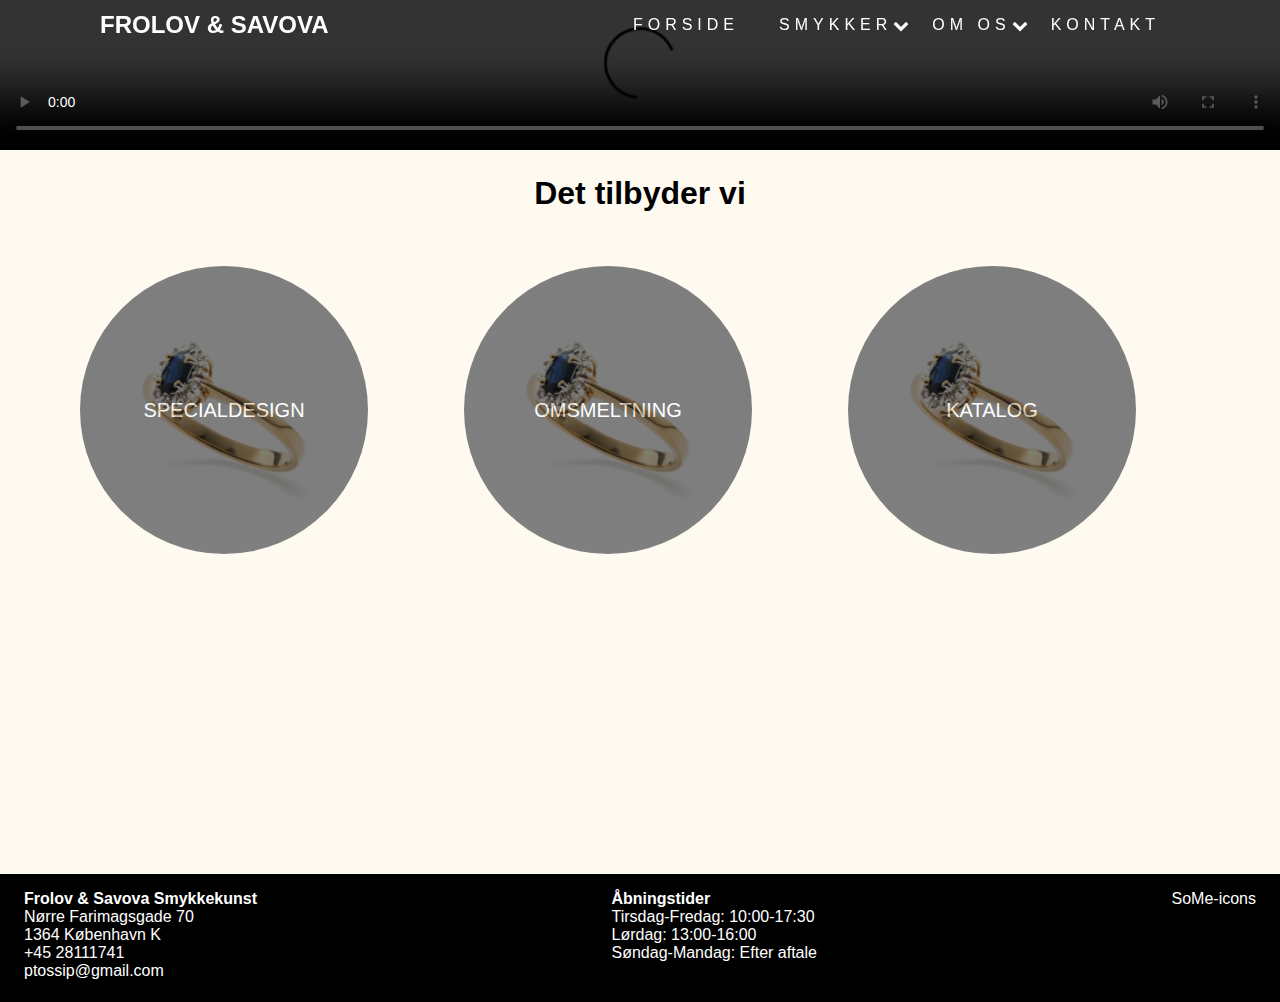
==== index.html @ 6f07a3cd "tilføjet flere produkter" ====
<!DOCTYPE html>
<html lang="en">

<head>
    <meta charset="UTF-8">
    <meta name="viewport" content="width=device-width, initial-scale=1.0">
    <meta http-equiv="X-UA-Compatible" content="ie=edge">
    <title>Velkommen til Frolov & Savova Smykkekunst!</title>
    <link href="https://stackpath.bootstrapcdn.com/font-awesome/4.7.0/css/font-awesome.min.css" rel="stylesheet">
    <link rel="stylesheet" href="style.css">
    <script src="https://code.jquery.com/jquery-3.3.1.min.js"></script>
    <script src="script.js"></script>
</head>

<body>

    <header class="navbar">
        <div class="logo">
            <a href="index.html">FROLOV & SAVOVA</a>
        </div>
        <nav>
            <ul>
                <li><a href="index.html">FORSIDE</a></li>

                <li class="sub-menu"><a href="smykker.html">SMYKKER</a>
                    <ul>
                        <li><a href="bestillingsarbejde.html">BESTILLINGSARBEJDE</a></li>
                        <li><a href="ringe.html">RINGE</a></li>
                        <li><a href="vedhaeng.html">VEDHÆNG</a></li>
                        <li><a href="oereringe.html">ØRERINGE</a></li>
                        <li><a href="koebenhavnersmykker.html">KØBENHAVNERSMYKKER</a></li>
                    </ul>
                </li>

                <li class="sub-menu"><a href="#">OM OS</a>
                    <ul>
                        <li>
                            <a href="#">UDSTILLINGER</a>
                        </li>
                        <li>
                            <a href="#">INSPIRATION</a>
                        </li>

                    </ul>
                </li>
                <li><a href="#">KONTAKT</a></li>

            </ul>
        </nav>
        <div class="menu-toggle">

            <div class="line1"></div>
            <div class="line2"></div>
            <div class="line3"></div>
        </div>
    </header>

    <main>
        <section id="forsidesplash">
            <div id="splashvideo">
                <video src="video/splash.mp4" controls autoplay width="100%"></video>
            </div>


        </section>

        <section id="tilbud">
            <h1>Det tilbyder vi</h1>
            <div id="tilbudwrapper">
                <div class="container container1">
                    <img src="img/ringpackshot.jpg" alt="Avatar" class="image">
                    <div class="overlay">
                        <div class="text">SPECIALDESIGN</div>
                    </div>
                </div>
                <div class="popup1">
                    <p>Vi tilbyder specialdesign af smykker, hvor du enten kan være med til at designe smykket sammen med os i værkstedet, eller du kan medbringe din egne tegninger som vi så tilpasser dit smykke efter.
                    </p>


                </div>
                <div class="container container2">
                    <img src="img/ringpackshot.jpg" alt="Avatar" class="image">
                    <div class="overlay">
                        <div class="text">OMSMELTNING</div>
                    </div>
                </div>
                <div class="popup2">
                    <p>Har du gamle arvestykker eller lignende derhjemme, som måske ikke lige passer ind i nutidens mode? Så tilbyder vi at få disse omsmeltet og lave nye designs til dig! Prisen er naturligvis en hel del lavere.
                    </p>


                </div>

                <div class="container container3">
                    <img src="img/ringpackshot.jpg" alt="Avatar" class="image">
                    <div class="overlay">
                        <div class="text">KATALOG</div>
                    </div>
                </div>
                <div class="popup3">
                    <p>Vi har et smalt sortiment af multi-producerede smykker som vi har valgt at lave flere af grundet stor efterspørgsel. Disse smykker er billigere end hvis du skal have designet et helt nyt smykke.
                    </p>


                </div>
            </div>

        </section>
    </main>


    <footer>
        <div class="footer_left">
            <p><strong>Frolov & Savova Smykkekunst</strong><br>Nørre Farimagsgade 70<br>1364 København K<br><a class="kontaktlink" href="tel:+4528111741">+45 28111741</a>
                <br><a class="kontaktlink" href="mailto: ptossip@gmail.com">ptossip@gmail.com</a></p>
        </div>
        <div class="footer_right">
            <p>SoMe-icons</p>
        </div>
        <div class="centerparent">
            <div class="footer_centered">
                <p class="footer_centered">
                    <strong>Åbningstider</strong>
                    <br>Tirsdag-Fredag: 10:00-17:30
                    <br>Lørdag: 13:00-16:00
                    <br>Søndag-Mandag: Efter aftale</p>
            </div>
        </div>
    </footer>
    <script>
        document.querySelector(".container1").addEventListener("click", popUps);
        document.querySelector(".container2").addEventListener("click", popUps2);
        document.querySelector(".container3").addEventListener("click", popUps3);

        function popUps() {
            console.log("AKTIV")
            document.querySelector(".popup1").classList.toggle("display");
        }

        function popUps2() {
            console.log("AKTIV")
            document.querySelector(".popup2").classList.toggle("display");
        }

        function popUps3() {
            console.log("AKTIV")
            document.querySelector(".popup3").classList.toggle("display");
        }

    </script>
</body>

</html>
---- style.css ----
/************ GENERELT ***********/
                                    body {
                                        margin: 0;
                                        padding: 0;
                                        font-family: sans-serif;
                                        background-color: #FFFAF0;
                                        background-attachment: fixed;
                                        background-position: center;
                                    }

                                    a {
                                        /* color: white; */
                                    }

                                    /**********NAVIGATION ***********/
                                    header {
                                        position: fixed;
                                        top: 0;
                                        left: 0;
                                        padding: 0 100px;
                                        width: 100%;

                                        box-sizing: border-box;

                                        z-index: 10;

                                    }

                                    header .logo {
                                        color: #fff;
                                        height: 50px;
                                        line-height: 50px;
                                        font-size: 24px;
                                        float: left;
                                        font-weight: bold;

                                    }
                                    .logo img {
                                        width: 20%;
                                    }
.logo {
    max-width: 500px;
}


                                    .logo a {
                                        text-decoration: none;
                                        color: white;
                                    }

                                    header nav {
                                        float: right;
                                    }

                                    header nav ul {
                                        margin: 0;
                                        padding: 0;
                                        display: flex;
                                    }

                                    header nav ul li {
                                        list-style: none;
                                        position: relative;
                                    }

                                    header nav ul li.sub-menu:before {
                                        content: '\f078';
                                        font-family: fontAwesome;
                                        position: absolute;
                                        line-height: 50px;
                                        color: #fff;
                                        right: 3px;
                                    }

                                    header nav ul li.active.sub-menu:before {
                                        content: '\f077';
                                    }

                                    header nav ul li ul {
                                        position: absolute;
                                        left: 0;
                                        background: #333;
                                        display: none
                                    }

                                    header nav ul li.active ul {
                                        /* use li: hover instead */
                                        display: block;

                                    }

                                    header nav ul li ul li {
                                        display: block;

                                    }

                                    header nav ul li a {
                                        height: 50px;
                                        line-height: 50px;
                                        padding: 0 20px;
                                        color: #fff;
                                        text-decoration: none;
                                        display: block;
                                        letter-spacing: 5px;
                                    }

                                    header nav ul li a:hover {
                                        color: #fff;
                                        background: #2196f3;
                                    }

                                    header nav ul li a.active {
                                        background: #2196f3;


                                    }

                                    .menu-toggle {
                                        color: #fff;
                                        float: right;
                                        margin-top: 1.3vh;
                                        text-align: center;
                                        font-size: 24px;
                                        cursor: pointer;
                                        display: none
                                    }

                                    .menu-toggle div {
                                        background-color: white;
                                        width: 25px;
                                        height: 3px;
                                        margin: 5px;
                                        transition: all 0.3s ease;
                                    }

                                    .navbar {
                                        background-color: transparent;
                                        transition: 0.5s ease;
                                    }


                                    .solid {
                                        background-color: rgba(48, 65, 93, 0.9);
                                    }

                                    /*NAVIGATION SLUT*/
                                    /* ANIMATIONER */

                                    .toggle .line1 {
                                        transform: rotate(-45deg) translate(-5px, 6px);
                                    }

                                    .toggle .line2 {
                                        opacity: 0;
                                    }

                                    .toggle .line3 {
                                        transform: rotate(45deg) translate(-5px, -6px);
                                    }

                                    /*FORSIDE SPLASH */
                                    #forsidesplash {}

                                    #splashvideo img {
                                        width: 100%;
                                    }


                                    /* FORSIDE HVAD TILBYDER VI */
                                    #tilbudwrapper {
                                        display: flex;
                                        flex-direction: column;

                                        justify-content: center;
                                        align-items: center;

                                    }

                                    #tilbud h1 {
                                        text-align: center;
                                    }

                                    .container {
                                        position: relative;
                                        width: 75%;
                                        margin-top: 2rem;
                                        margin-left: 1rem;
                                        margin-right: 1rem;




                                    }

                                    .image {
                                        display: block;
                                        width: 100%;
                                        height: auto;

                                    }

                                    .text {
                                        color: white;
                                        font-size: 20px;
                                        position: absolute;
                                        top: 50%;
                                        left: 50%;
                                        -webkit-transform: translate(-50%, -50%);
                                        -ms-transform: translate(-50%, -50%);
                                        transform: translate(-50%, -50%);
                                        text-align: center;
                                    }

                                    .container:hover .overlay {
                                        opacity: 1;
                                    }

                                    .overlay {
                                        position: absolute;
                                        top: 0;
                                        bottom: 0;
                                        left: 0;
                                        right: 0;
                                        height: 100%;
                                        width: 100%;
                                        opacity: 0.5;
                                        transition: .5s ease;
                                        background-color: black;


                                    }

                                    #tilbud p {
                                        margin: 2rem 4rem 0rem 4rem;




                                    }

                                    .popup1 {
                                        margin-bottom: 0;
                                        display: none;



                                    }

                                    .popup2 {
                                        margin-bottom: 0;
                                        display: none;



                                    }

                                    .popup3 {
                                        margin-bottom: 0;
                                        display: none;



                                    }

                                    .display {
                                        display: block;
                                    }

                                    /*SMYKKER GALLERI */

.post img{
    width: 100%;
}

                                    /*DESKTOP MEDIA QUERY*/
                                    @media (min-width: 1024px) {
                                        header nav ul li.active ul {
                                            /* use li: hover instead */
                                            display: block;


                                        }

                                        header nav ul li ul li {
                                            display: block;

                                        }

                                        /*FORSIDE SPLASH*/
                                        #forsidesplash {
                                            margin-top: 0rem;
                                            margin-left: 0;
                                            margin-right: 0;

                                        }

                                        #splashvideo img {}

                                        /*FORSIDE HVAD TILBYDER VI*/
                                        #tilbudwrapper {
                                            display: grid;
                                            grid-template-rows: 1fr 1fr;
                                            grid-template-columns: 1fr 1fr 1fr;

                                            justify-content: center;
                                            align-items: center;
                                            margin-left: 4rem;
                                            margin-right: 4rem;
                                        }

                                        .overlay {
                                            border-radius: 200px;

                                        }

                                        .image {
                                            border-radius: 200px;
                                        }

                                        .popup1 {
                                            margin-bottom: 0;
                                            display: block;
                                            opacity: 0;
                                            grid-row: 2;
                                            grid-column: 1;
                                            background-color: lightgrey;
                                            margin: 1rem;
                                            line-height: 1.5rem;



                                        }

                                        .popup2 {
                                            margin-bottom: 0;
                                            display: block;
                                            opacity: 0;
                                            grid-row: 2;
                                            grid-column: 2;
                                            background-color: lightgrey;
                                            margin: 1rem;
                                            line-height: 1.5rem;


                                        }

                                        .popup3 {
                                            margin-bottom: 0;
                                            display: block;
                                            opacity: 0;
                                            grid-row: 2;
                                            grid-column: 3;
                                            background-color: lightgrey;
                                            margin: 1rem;
                                            line-height: 1.5rem;


                                        }

                                        #tilbud p {
                                            margin: 1rem 1rem 1rem 1rem
                                        }

                                        .display {
                                            opacity: 1;
                                        }

                                        .container1 {
                                            grid-row: 1;
                                            grid-column: 1;
                                        }

                                        .container2 {
                                            grid-row: 1;
                                            grid-column: 2;
                                        }

                                        .container3 {
                                            grid-row: 1;
                                            grid-column: 3;
                                        }

                                        #tilbud h1 {
                                            text-align: center;
                                        }

                                        .container {
                                            position: relative;
                                            width: 75%;
                                            margin-top: 2rem;
                                            margin-left: 1rem;
                                            margin-right: 1rem;




                                        }
                                        /*SMYKKER GALLERI*/

                                        .posts {
                                            display: grid;
                                            grid-template-columns: 1fr 1fr 1fr 1fr;
                                            grid-template-rows: 1fr 1fr;
                                            margin: 5rem;
                                        }
                                        .post {

                                            padding: 1rem;
                                            border: 0.5px solid lightgrey;
                                            margin: 0.5rem;
                                            background-color: white;
                                        }
                                        .post h2 {
                                            text-align: center;
                                        }
                                    }

                                    @media (max-width: 860px) {
                                        header {
                                            padding: 0 20px;
                                        }

                                        .menu-toggle {
                                            display: block;
                                        }

                                        header nav {

                                            position: absolute;
                                            top: 50px;
                                            left: -100%;
                                            width: 100%;
                                            height: calc(100vh - 50px);
                                            background: #333;
                                            transition: 0.5s;
                                        }

                                        header nav.active {
                                            left: 0;
                                        }

                                        header nav ul {
                                            display: block;
                                            text-align: center;
                                        }

                                        header nav ul li a {
                                            border-bottom: 0.9px solid rgba(0, 0, 0, .2);
                                        }

                                        header nav ul li.active ul {
                                            position: relative;
                                            background: #003e6f;

                                        }

                                        header nav ul li.sub-menu:before {
                                            content: '\f078';
                                            font-family: fontAwesome;
                                            position: absolute;
                                            line-height: 50px;
                                            color: #fff;
                                            right: 10px;
                                        }

                                        header nav ul li ul li {
                                            width: 100%;
                                        }
                                    }




                                    /* FOOTER */


                                    footer {
                                        background-color: black;
                                        color: white;
                                        height: 8em;
                                    }

                                    .footer_left {
                                        text-align: left;
                                        float: left;
                                        padding-left: 1.5em;
                                    }

                                    .footer_right {
                                        float: right;
                                        text-align: right;
                                        padding-right: 1.5em;
                                    }

                                    .footer_centered {
                                        display: inline-block;
                                        padding-top: 0.015em;
                                        text-align: left;
                                    }


                                    .centerparent {
                                        text-align: center;
                                    }

                                    .kontaktlink {
                                        text-decoration: none;
                                        color: white;
                                    }

                                    .kontaktlink:hover {
                                        color: limegreen;
                                        transition: 0.5s;
                                    }
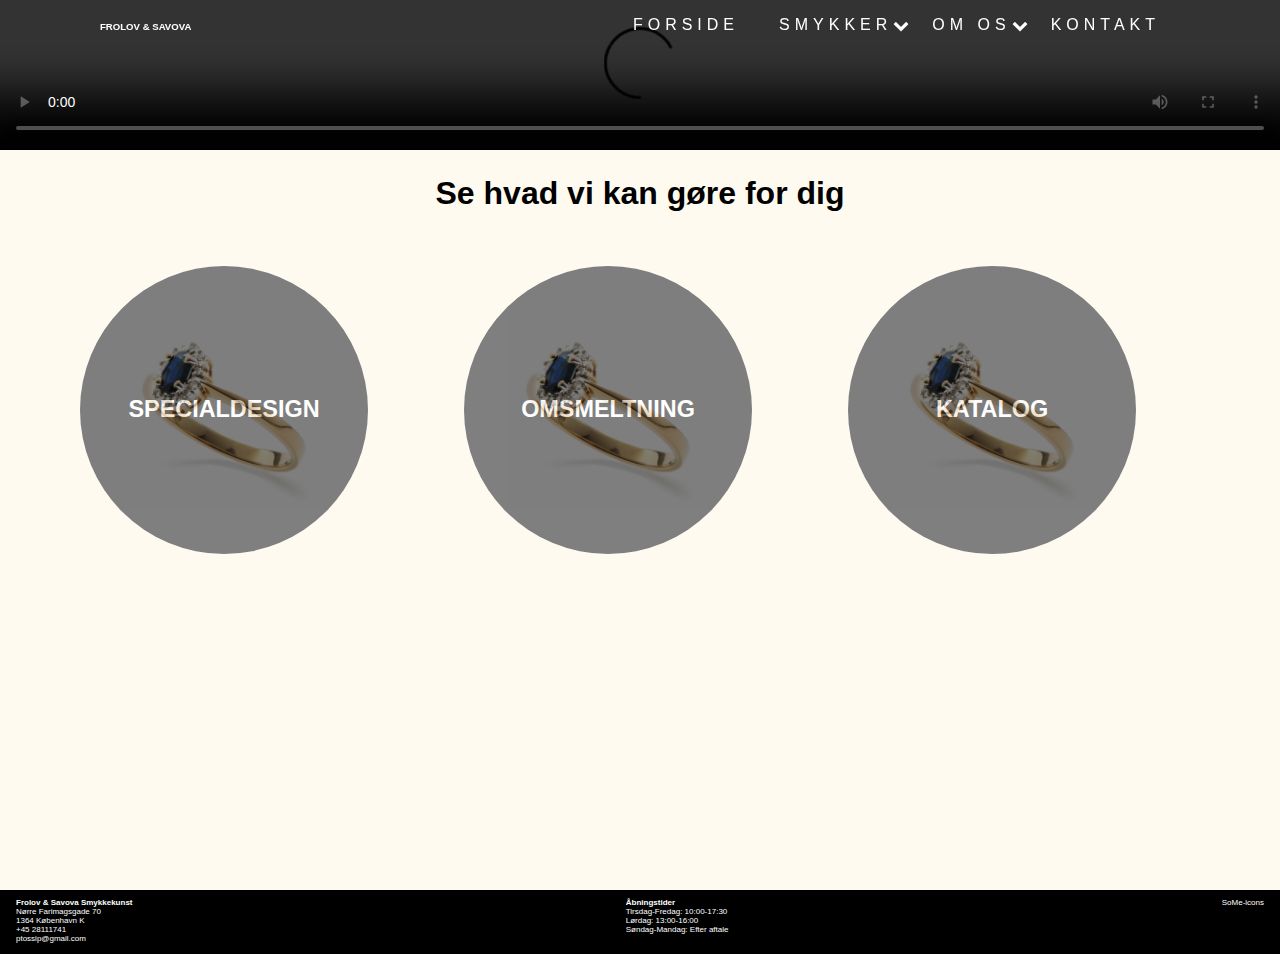
==== commit 8a762803: "Merge remote-tracking branch 'frolovsavova/master'" ====
--- a/index.html
+++ b/index.html
@@ -4,7 +4,6 @@
 <head>
     <meta charset="UTF-8">
     <meta name="viewport" content="width=device-width, initial-scale=1.0">
-    <meta http-equiv="X-UA-Compatible" content="ie=edge">
     <title>Velkommen til Frolov & Savova Smykkekunst!</title>
     <link href="https://stackpath.bootstrapcdn.com/font-awesome/4.7.0/css/font-awesome.min.css" rel="stylesheet">
     <link rel="stylesheet" href="style.css">
@@ -32,18 +31,18 @@
                     </ul>
                 </li>
 
-                <li class="sub-menu"><a href="#">OM OS</a>
+                <li class="sub-menu"><a href="om-os.html">OM OS</a>
                     <ul>
                         <li>
-                            <a href="#">UDSTILLINGER</a>
+                            <a href="udstillinger.html">UDSTILLINGER</a>
                         </li>
                         <li>
-                            <a href="#">INSPIRATION</a>
+                            <a href="inspiration.html">INSPIRATION</a>
                         </li>
 
                     </ul>
                 </li>
-                <li><a href="#">KONTAKT</a></li>
+                <li><a href="kontakt.html">KONTAKT</a></li>
 
             </ul>
         </nav>
@@ -65,12 +64,14 @@
         </section>
 
         <section id="tilbud">
-            <h1>Det tilbyder vi</h1>
+            <h1>Se hvad vi kan gøre for dig</h1>
             <div id="tilbudwrapper">
                 <div class="container container1">
                     <img src="img/ringpackshot.jpg" alt="Avatar" class="image">
                     <div class="overlay">
-                        <div class="text">SPECIALDESIGN</div>
+                        <div class="text">
+                            <h3>SPECIALDESIGN</h3>
+                        </div>
                     </div>
                 </div>
                 <div class="popup1">
@@ -82,7 +83,9 @@
                 <div class="container container2">
                     <img src="img/ringpackshot.jpg" alt="Avatar" class="image">
                     <div class="overlay">
-                        <div class="text">OMSMELTNING</div>
+                        <div class="text">
+                            <h3>OMSMELTNING</h3>
+                        </div>
                     </div>
                 </div>
                 <div class="popup2">
@@ -95,7 +98,9 @@
                 <div class="container container3">
                     <img src="img/ringpackshot.jpg" alt="Avatar" class="image">
                     <div class="overlay">
-                        <div class="text">KATALOG</div>
+                        <div class="text">
+                            <h3>KATALOG</h3>
+                        </div>
                     </div>
                 </div>
                 <div class="popup3">
--- a/style.css
+++ b/style.css
@@ -30,7 +30,6 @@
                                         color: #fff;
                                         height: 50px;
                                         line-height: 50px;
-                                        font-size: 24px;
                                         float: left;
                                         font-weight: bold;
 
@@ -46,6 +45,7 @@
                                     .logo a {
                                         text-decoration: none;
                                         color: white;
+                                        font-size: 0.6em;
                                     }
 
                                     header nav {
@@ -56,6 +56,7 @@
                                         margin: 0;
                                         padding: 0;
                                         display: flex;
+                                        font-size: 1em;
                                     }
 
                                     header nav ul li {
@@ -477,19 +478,24 @@
                                     footer {
                                         background-color: black;
                                         color: white;
-                                        height: 8em;
+                                        height: 4em;
+                                        margin-top: 1em;
+                                    }
+
+                                    footer p {
+                                        font-size: 0.5em;
                                     }
 
                                     .footer_left {
                                         text-align: left;
                                         float: left;
-                                        padding-left: 1.5em;
+                                        padding-left: 1em;
                                     }
 
                                     .footer_right {
                                         float: right;
                                         text-align: right;
-                                        padding-right: 1.5em;
+                                        padding-right: 1em;
                                     }
 
                                     .footer_centered {
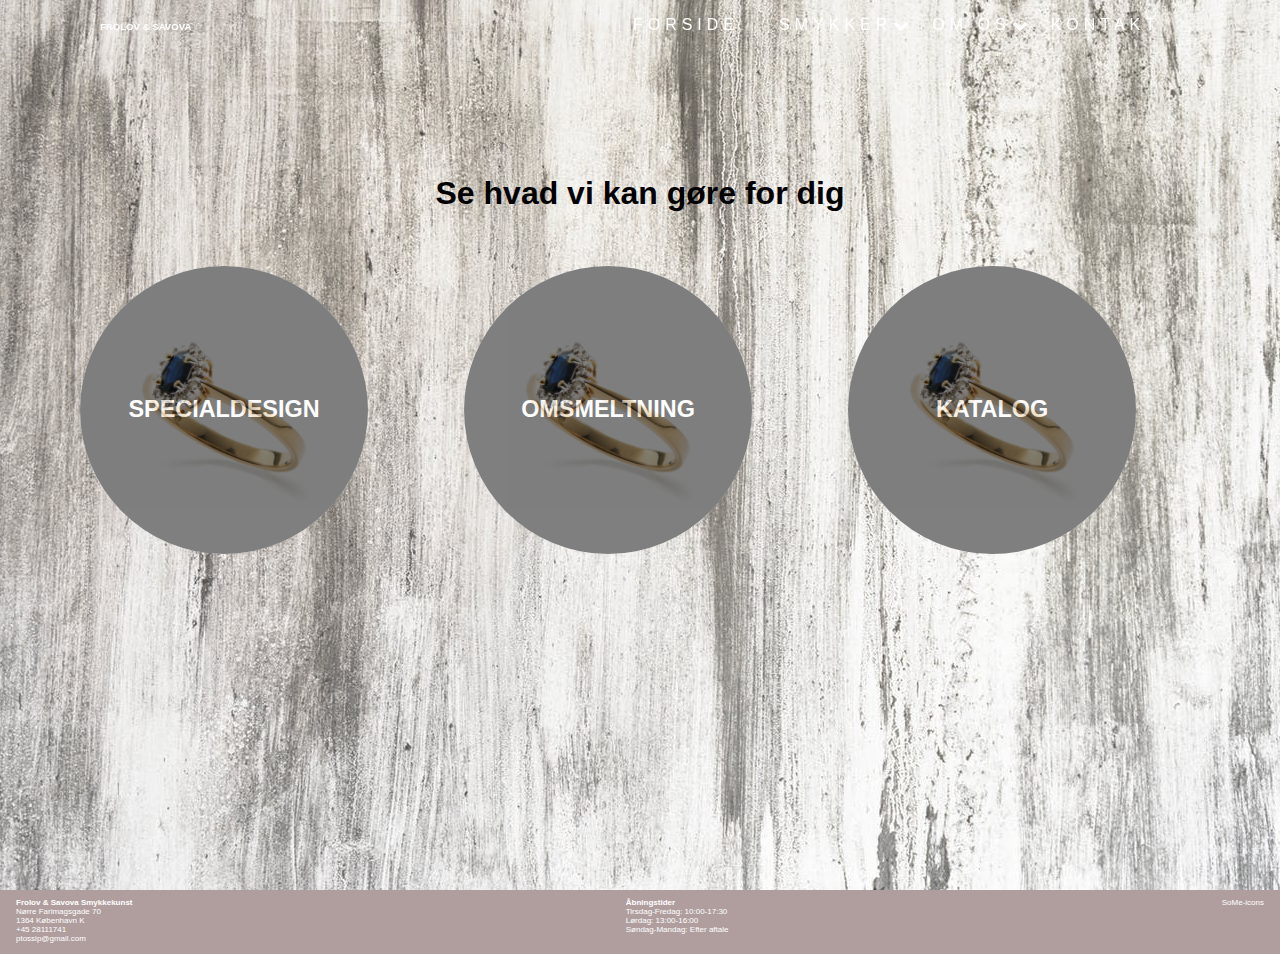
==== commit 4bf47065: "ny splash" ====
--- a/index.html
+++ b/index.html
@@ -57,7 +57,7 @@
     <main>
         <section id="forsidesplash">
             <div id="splashvideo">
-                <video src="video/splash.mp4" controls autoplay width="100%"></video>
+                <video src="video/splashvideo_frolov.mp4" autoplay loop width="100%"></video>
             </div>
 
 
--- a/style.css
+++ b/style.css
@@ -1,520 +1,625 @@
-                                    /************ GENERELT ***********/
-                                    body {
-                                        margin: 0;
-                                        padding: 0;
-                                        font-family: sans-serif;
-                                        background-color: #FFFAF0;
-                                        background-attachment: fixed;
-                                        background-position: center;
-                                    }
-
-                                    a {
-                                        /* color: white; */
-                                    }
-
-                                    /**********NAVIGATION ***********/
-                                    header {
-                                        position: fixed;
-                                        top: 0;
-                                        left: 0;
-                                        padding: 0 100px;
-                                        width: 100%;
-
-                                        box-sizing: border-box;
-
-                                        z-index: 10;
-
-                                    }
-
-                                    header .logo {
-                                        color: #fff;
-                                        height: 50px;
-                                        line-height: 50px;
-                                        float: left;
-                                        font-weight: bold;
-
-                                    }
-                                    .logo img {
-                                        width: 20%;
-                                    }
+/************ GENERELT ***********/
+body {
+    margin: 0;
+    padding: 0;
+    font-family: sans-serif;
+    background-image: url(img/testbg.jpeg);
+    background-attachment: fixed;
+    background-position: center;
+
+}
+
+a {
+    /* color: white; */
+}
+
+
+
+
+
+
+
+
+/**********NAVIGATION ***********/
+header {
+    position: fixed;
+    top: 0;
+    left: 0;
+    padding: 0 100px;
+    width: 100%;
+
+    box-sizing: border-box;
+
+    z-index: 10;
+
+}
+
+header .logo {
+    color: #FFFFFF;
+    height: 50px;
+    line-height: 50px;
+    float: left;
+    font-weight: bold;
+
+}
+
+.logo img {
+    width: 20%;
+}
+
 .logo {
     max-width: 500px;
 }
 
 
-                                    .logo a {
-                                        text-decoration: none;
-                                        color: white;
-                                        font-size: 0.6em;
-                                    }
-
-                                    header nav {
-                                        float: right;
-                                    }
-
-                                    header nav ul {
-                                        margin: 0;
-                                        padding: 0;
-                                        display: flex;
-                                        font-size: 1em;
-                                    }
-
-                                    header nav ul li {
-                                        list-style: none;
-                                        position: relative;
-                                    }
-
-                                    header nav ul li.sub-menu:before {
-                                        content: '\f078';
-                                        font-family: fontAwesome;
-                                        position: absolute;
-                                        line-height: 50px;
-                                        color: #fff;
-                                        right: 3px;
-                                    }
-
-                                    header nav ul li.active.sub-menu:before {
-                                        content: '\f077';
-                                    }
-
-                                    header nav ul li ul {
-                                        position: absolute;
-                                        left: 0;
-                                        background: #333;
-                                        display: none
-                                    }
-
-                                    header nav ul li.active ul {
-                                        /* use li: hover instead */
-                                        display: block;
-
-                                    }
-
-                                    header nav ul li ul li {
-                                        display: block;
-
-                                    }
-
-                                    header nav ul li a {
-                                        height: 50px;
-                                        line-height: 50px;
-                                        padding: 0 20px;
-                                        color: #fff;
-                                        text-decoration: none;
-                                        display: block;
-                                        letter-spacing: 5px;
-                                    }
-
-                                    header nav ul li a:hover {
-                                        color: #fff;
-                                        background: #2196f3;
-                                    }
-
-                                    header nav ul li a.active {
-                                        background: #2196f3;
-
-
-                                    }
-
-                                    .menu-toggle {
-                                        color: #fff;
-                                        float: right;
-                                        margin-top: 1.3vh;
-                                        text-align: center;
-                                        font-size: 24px;
-                                        cursor: pointer;
-                                        display: none
-                                    }
-
-                                    .menu-toggle div {
-                                        background-color: white;
-                                        width: 25px;
-                                        height: 3px;
-                                        margin: 5px;
-                                        transition: all 0.3s ease;
-                                    }
-
-                                    .navbar {
-                                        background-color: transparent;
-                                        transition: 0.5s ease;
-                                    }
-
-
-                                    .solid {
-                                        background-color: rgba(48, 65, 93, 0.9);
-                                    }
-
-                                    /*NAVIGATION SLUT*/
-                                    /* ANIMATIONER */
-
-                                    .toggle .line1 {
-                                        transform: rotate(-45deg) translate(-5px, 6px);
-                                    }
-
-                                    .toggle .line2 {
-                                        opacity: 0;
-                                    }
-
-                                    .toggle .line3 {
-                                        transform: rotate(45deg) translate(-5px, -6px);
-                                    }
-
-                                    /*FORSIDE SPLASH */
-                                    #forsidesplash {}
-
-                                    #splashvideo img {
-                                        width: 100%;
-                                    }
-
-
-                                    /* FORSIDE HVAD TILBYDER VI */
-                                    #tilbudwrapper {
-                                        display: flex;
-                                        flex-direction: column;
-
-                                        justify-content: center;
-                                        align-items: center;
-
-                                    }
-
-                                    #tilbud h1 {
-                                        text-align: center;
-                                    }
-
-                                    .container {
-                                        position: relative;
-                                        width: 75%;
-                                        margin-top: 2rem;
-                                        margin-left: 1rem;
-                                        margin-right: 1rem;
-
-
-
-
-                                    }
-
-                                    .image {
-                                        display: block;
-                                        width: 100%;
-                                        height: auto;
-
-                                    }
-
-                                    .text {
-                                        color: white;
-                                        font-size: 20px;
-                                        position: absolute;
-                                        top: 50%;
-                                        left: 50%;
-                                        -webkit-transform: translate(-50%, -50%);
-                                        -ms-transform: translate(-50%, -50%);
-                                        transform: translate(-50%, -50%);
-                                        text-align: center;
-                                    }
-
-                                    .container:hover .overlay {
-                                        opacity: 1;
-                                    }
-
-                                    .overlay {
-                                        position: absolute;
-                                        top: 0;
-                                        bottom: 0;
-                                        left: 0;
-                                        right: 0;
-                                        height: 100%;
-                                        width: 100%;
-                                        opacity: 0.5;
-                                        transition: .5s ease;
-                                        background-color: black;
-
-
-                                    }
-
-                                    #tilbud p {
-                                        margin: 2rem 4rem 0rem 4rem;
-
-
-
-
-                                    }
-
-                                    .popup1 {
-                                        margin-bottom: 0;
-                                        display: none;
-
-
-
-                                    }
-
-                                    .popup2 {
-                                        margin-bottom: 0;
-                                        display: none;
-
-
-
-                                    }
-
-                                    .popup3 {
-                                        margin-bottom: 0;
-                                        display: none;
-
-
-
-                                    }
-
-                                    .display {
-                                        display: block;
-                                    }
-
-                                    /*SMYKKER GALLERI */
-
-.post img{
+.logo a {
+    text-decoration: none;
+    color: #FFFFFF;
+    font-size: 0.6em;
+}
+
+header nav {
+    float: right;
+}
+
+header nav ul {
+    margin: 0;
+    padding: 0;
+    display: flex;
+    font-size: 1em;
+}
+
+header nav ul li {
+    list-style: none;
+    position: relative;
+}
+
+header nav ul li.sub-menu:before {
+    content: '\f078';
+    font-family: fontAwesome;
+    position: absolute;
+    line-height: 50px;
+    color: #FFFFFF;
+    right: 3px;
+}
+
+header nav ul li.active.sub-menu:before {
+    content: '\f077';
+}
+
+header nav ul li ul {
+    position: absolute;
+    left: 0;
+    background: #333;
+    display: none
+}
+
+header nav ul li.active ul {
+    /* use li: hover instead */
+    display: block;
+
+}
+
+header nav ul li ul li {
+    display: block;
+
+}
+
+header nav ul li a {
+    height: 50px;
+    line-height: 50px;
+    padding: 0 20px;
+    color: #FFFFFF;
+    text-decoration: none;
+    display: block;
+    letter-spacing: 5px;
+}
+
+header nav ul li a:hover {
+    color: #FFFFFF;
+    background: #2196f3;
+}
+
+header nav ul li a.active {
+    background: #2196f3;
+
+
+}
+
+.menu-toggle {
+    color: #FFFFFF;
+    float: right;
+    margin-top: 1.3vh;
+    text-align: center;
+    font-size: 24px;
+    cursor: pointer;
+    display: none
+}
+
+.menu-toggle div {
+    background-color: #FFFFFF;
+    width: 25px;
+    height: 3px;
+    margin: 5px;
+    transition: all 0.3s ease;
+}
+
+.navbar {
+    background-color: transparent;
+    transition: 0.5s ease;
+}
+
+
+.solid {
+    background-color: #B09E9E;
+}
+
+/*NAVIGATION SLUT*/
+
+
+
+
+
+
+
+
+
+/********** ANIMATIONER **********/
+
+.toggle .line1 {
+    transform: rotate(-45deg) translate(-5px, 6px);
+}
+
+.toggle .line2 {
+    opacity: 0;
+}
+
+.toggle .line3 {
+    transform: rotate(45deg) translate(-5px, -6px);
+}
+
+
+
+
+
+
+
+
+/********** FORSIDE SPLASH **********/
+#forsidesplash {}
+
+#splashvideo img {
     width: 100%;
 }
 
-                                    /*DESKTOP MEDIA QUERY*/
-                                    @media (min-width: 1024px) {
-                                        header nav ul li.active ul {
-                                            /* use li: hover instead */
-                                            display: block;
-
-
-                                        }
-
-                                        header nav ul li ul li {
-                                            display: block;
-
-                                        }
-
-                                        /*FORSIDE SPLASH*/
-                                        #forsidesplash {
-                                            margin-top: 0rem;
-                                            margin-left: 0;
-                                            margin-right: 0;
-
-                                        }
-
-                                        #splashvideo img {}
-
-                                        /*FORSIDE HVAD TILBYDER VI*/
-                                        #tilbudwrapper {
-                                            display: grid;
-                                            grid-template-rows: 1fr 1fr;
-                                            grid-template-columns: 1fr 1fr 1fr;
-
-                                            justify-content: center;
-                                            align-items: center;
-                                            margin-left: 4rem;
-                                            margin-right: 4rem;
-                                        }
-
-                                        .overlay {
-                                            border-radius: 200px;
-
-                                        }
-
-                                        .image {
-                                            border-radius: 200px;
-                                        }
-
-                                        .popup1 {
-                                            margin-bottom: 0;
-                                            display: block;
-                                            opacity: 0;
-                                            grid-row: 2;
-                                            grid-column: 1;
-                                            background-color: lightgrey;
-                                            margin: 1rem;
-                                            line-height: 1.5rem;
-
-
-
-                                        }
-
-                                        .popup2 {
-                                            margin-bottom: 0;
-                                            display: block;
-                                            opacity: 0;
-                                            grid-row: 2;
-                                            grid-column: 2;
-                                            background-color: lightgrey;
-                                            margin: 1rem;
-                                            line-height: 1.5rem;
-
-
-                                        }
-
-                                        .popup3 {
-                                            margin-bottom: 0;
-                                            display: block;
-                                            opacity: 0;
-                                            grid-row: 2;
-                                            grid-column: 3;
-                                            background-color: lightgrey;
-                                            margin: 1rem;
-                                            line-height: 1.5rem;
-
-
-                                        }
-
-                                        #tilbud p {
-                                            margin: 1rem 1rem 1rem 1rem
-                                        }
-
-                                        .display {
-                                            opacity: 1;
-                                        }
-
-                                        .container1 {
-                                            grid-row: 1;
-                                            grid-column: 1;
-                                        }
-
-                                        .container2 {
-                                            grid-row: 1;
-                                            grid-column: 2;
-                                        }
-
-                                        .container3 {
-                                            grid-row: 1;
-                                            grid-column: 3;
-                                        }
-
-                                        #tilbud h1 {
-                                            text-align: center;
-                                        }
-
-                                        .container {
-                                            position: relative;
-                                            width: 75%;
-                                            margin-top: 2rem;
-                                            margin-left: 1rem;
-                                            margin-right: 1rem;
-
-
-
-
-                                        }
-                                        /*SMYKKER GALLERI*/
-
-                                        .posts {
-                                            display: grid;
-                                            grid-template-columns: 1fr 1fr 1fr 1fr;
-                                            grid-template-rows: 1fr 1fr;
-                                            margin: 5rem;
-                                        }
-                                        .post {
-
-                                            padding: 1rem;
-                                            border: 0.5px solid lightgrey;
-                                            margin: 0.5rem;
-                                            background-color: white;
-                                        }
-                                        .post h2 {
-                                            text-align: center;
-                                        }
-                                    }
-
-                                    @media (max-width: 860px) {
-                                        header {
-                                            padding: 0 20px;
-                                        }
-
-                                        .menu-toggle {
-                                            display: block;
-                                        }
-
-                                        header nav {
-
-                                            position: absolute;
-                                            top: 50px;
-                                            left: -100%;
-                                            width: 100%;
-                                            height: calc(100vh - 50px);
-                                            background: #333;
-                                            transition: 0.5s;
-                                        }
-
-                                        header nav.active {
-                                            left: 0;
-                                        }
-
-                                        header nav ul {
-                                            display: block;
-                                            text-align: center;
-                                        }
-
-                                        header nav ul li a {
-                                            border-bottom: 0.9px solid rgba(0, 0, 0, .2);
-                                        }
-
-                                        header nav ul li.active ul {
-                                            position: relative;
-                                            background: #003e6f;
-
-                                        }
-
-                                        header nav ul li.sub-menu:before {
-                                            content: '\f078';
-                                            font-family: fontAwesome;
-                                            position: absolute;
-                                            line-height: 50px;
-                                            color: #fff;
-                                            right: 10px;
-                                        }
-
-                                        header nav ul li ul li {
-                                            width: 100%;
-                                        }
-                                    }
-
-
-
-
-                                    /* FOOTER */
-
-
-                                    footer {
-                                        background-color: black;
-                                        color: white;
-                                        height: 4em;
-                                        margin-top: 1em;
-                                    }
-
-                                    footer p {
-                                        font-size: 0.5em;
-                                    }
-
-                                    .footer_left {
-                                        text-align: left;
-                                        float: left;
-                                        padding-left: 1em;
-                                    }
-
-                                    .footer_right {
-                                        float: right;
-                                        text-align: right;
-                                        padding-right: 1em;
-                                    }
-
-                                    .footer_centered {
-                                        display: inline-block;
-                                        padding-top: 0.015em;
-                                        text-align: left;
-                                    }
-
-
-                                    .centerparent {
-                                        text-align: center;
-                                    }
-
-                                    .kontaktlink {
-                                        text-decoration: none;
-                                        color: white;
-                                    }
-
-                                    .kontaktlink:hover {
-                                        color: limegreen;
-                                        transition: 0.5s;
-                                    }
+
+
+
+
+
+
+
+/********** FORSIDE HVAD TILBYDER VI **********/
+#tilbudwrapper {
+    display: flex;
+    flex-direction: column;
+
+    justify-content: center;
+    align-items: center;
+
+}
+
+#tilbud h1 {
+    text-align: center;
+}
+
+.container {
+    position: relative;
+    width: 75%;
+    margin-top: 2rem;
+    margin-left: 1rem;
+    margin-right: 1rem;
+
+
+
+
+}
+
+.image {
+    display: block;
+    width: 100%;
+    height: auto;
+
+}
+
+.text {
+    color: #FFFFFF;
+    font-size: 20px;
+    position: absolute;
+    top: 50%;
+    left: 50%;
+    -webkit-transform: translate(-50%, -50%);
+    -ms-transform: translate(-50%, -50%);
+    transform: translate(-50%, -50%);
+    text-align: center;
+}
+
+.container:hover .overlay {
+    opacity: 1;
+}
+
+.overlay {
+    position: absolute;
+    top: 0;
+    bottom: 0;
+    left: 0;
+    right: 0;
+    height: 100%;
+    width: 100%;
+    opacity: 0.5;
+    transition: .5s ease;
+    background-color: black;
+
+
+}
+
+#tilbud p {
+    margin: 2rem 4rem 0rem 4rem;
+
+
+
+
+}
+
+.popup1 {
+    margin-bottom: 0;
+    display: none;
+
+
+
+}
+
+.popup2 {
+    margin-bottom: 0;
+    display: none;
+
+
+
+}
+
+.popup3 {
+    margin-bottom: 0;
+    display: none;
+
+
+
+}
+
+.display {
+    display: block;
+}
+
+
+
+
+
+
+
+
+/**********SMYKKER GALLERI **********/
+
+.post img {
+    width: 100%;
+}
+
+.posts {
+
+    margin: 3rem;
+    margin-top: 5rem;
+}
+
+.post {
+
+    padding: 1rem;
+    border: 0.5px solid lightgrey;
+    margin: 0.5rem;
+    background-color: #FFFFFF;
+}
+
+.post h2 {
+    text-align: center;
+}
+
+
+
+
+
+
+
+
+
+/********** iPAD MEDIA QUERY **********/
+
+@media (min-width: 860px) {
+
+    /*Smykker Galleri*/
+    .posts {
+        display: grid;
+        grid-template-columns: 1fr 1fr;
+        grid-template-rows: 1fr 1fr;
+        margin: 5rem;
+    }
+
+    .post {
+
+        padding: 1rem;
+        border: 0.5px solid lightgrey;
+        margin: 0.5rem;
+        background-color: #FFFFFF;
+    }
+
+    .post h2 {
+        text-align: center;
+    }
+}
+
+
+
+
+
+
+
+
+
+/********** DESKTOP MEDIA QUERY **********/
+@media (min-width: 1024px) {
+    header nav ul li.active ul {
+        /* use li: hover instead */
+        display: block;
+
+
+    }
+
+    header nav ul li ul li {
+        display: block;
+
+    }
+
+    /*FORSIDE SPLASH*/
+    #forsidesplash {
+        margin-top: 0rem;
+        margin-left: 0;
+        margin-right: 0;
+
+    }
+
+    #splashvideo img {}
+
+    /*FORSIDE HVAD TILBYDER VI*/
+    #tilbudwrapper {
+        display: grid;
+        grid-template-rows: 1fr 1fr;
+        grid-template-columns: 1fr 1fr 1fr;
+
+        justify-content: center;
+        align-items: center;
+        margin-left: 4rem;
+        margin-right: 4rem;
+    }
+
+    .overlay {
+        border-radius: 200px;
+
+    }
+
+    .image {
+        border-radius: 200px;
+    }
+
+    .popup1 {
+        margin-bottom: 0;
+        display: block;
+        opacity: 0;
+        grid-row: 2;
+        grid-column: 1;
+        background-color: lightgrey;
+        margin: 1rem;
+        line-height: 1.5rem;
+
+
+
+    }
+
+    .popup2 {
+        margin-bottom: 0;
+        display: block;
+        opacity: 0;
+        grid-row: 2;
+        grid-column: 2;
+        background-color: lightgrey;
+        margin: 1rem;
+        line-height: 1.5rem;
+
+
+    }
+
+    .popup3 {
+        margin-bottom: 0;
+        display: block;
+        opacity: 0;
+        grid-row: 2;
+        grid-column: 3;
+        background-color: lightgrey;
+        margin: 1rem;
+        line-height: 1.5rem;
+
+
+    }
+
+    #tilbud p {
+        margin: 1rem 1rem 1rem 1rem
+    }
+
+    .display {
+        opacity: 1;
+    }
+
+    .container1 {
+        grid-row: 1;
+        grid-column: 1;
+    }
+
+    .container2 {
+        grid-row: 1;
+        grid-column: 2;
+    }
+
+    .container3 {
+        grid-row: 1;
+        grid-column: 3;
+    }
+
+    #tilbud h1 {
+        text-align: center;
+    }
+
+    .container {
+        position: relative;
+        width: 75%;
+        margin-top: 2rem;
+        margin-left: 1rem;
+        margin-right: 1rem;
+
+
+
+
+    }
+
+    /*SMYKKER GALLERI*/
+
+    .posts {
+        display: grid;
+        grid-template-columns: 1fr 1fr 1fr 1fr;
+        grid-template-rows: 1fr 1fr;
+        margin: 5rem;
+    }
+
+    .post {
+
+        padding: 1rem;
+        border: 0.5px solid lightgrey;
+        margin: 0.5rem;
+        background-color: #FFFFFF;
+    }
+
+    .post h2 {
+        text-align: center;
+    }
+}
+
+@media (max-width: 860px) {
+    header {
+        padding: 0 20px;
+    }
+
+    .menu-toggle {
+        display: block;
+    }
+
+    header nav {
+
+        position: absolute;
+        top: 50px;
+        left: -100%;
+        width: 100%;
+        height: calc(100vh - 50px);
+        background: #333;
+        transition: 0.5s;
+    }
+
+    header nav.active {
+        left: 0;
+    }
+
+    header nav ul {
+        display: block;
+        text-align: center;
+    }
+
+    header nav ul li a {
+        border-bottom: 0.9px solid rgba(0, 0, 0, .2);
+    }
+
+    header nav ul li.active ul {
+        position: relative;
+        background: #003e6f;
+
+    }
+
+    header nav ul li.sub-menu:before {
+        content: '\f078';
+        font-family: fontAwesome;
+        position: absolute;
+        line-height: 50px;
+        color: #FFFFFF;
+        right: 10px;
+    }
+
+    header nav ul li ul li {
+        width: 100%;
+    }
+}
+
+
+
+
+
+
+
+
+/********** FOOTER **********/
+
+
+footer {
+    background-color: #B09E9E;
+    color: #FFFFFF;
+    height: 4em;
+    margin-top: 1em;
+}
+
+footer p {
+    font-size: 0.5em;
+}
+
+.footer_left {
+    text-align: left;
+    float: left;
+    padding-left: 1em;
+}
+
+.footer_right {
+    float: right;
+    text-align: right;
+    padding-right: 1em;
+}
+
+.footer_centered {
+    display: inline-block;
+    padding-top: 0.015em;
+    text-align: left;
+}
+
+
+.centerparent {
+    text-align: center;
+}
+
+.kontaktlink {
+    text-decoration: none;
+    color: #FFFFFF;
+}
+
+.kontaktlink:hover {
+    color: #8DB097;
+    transition: 0.5s;
+}
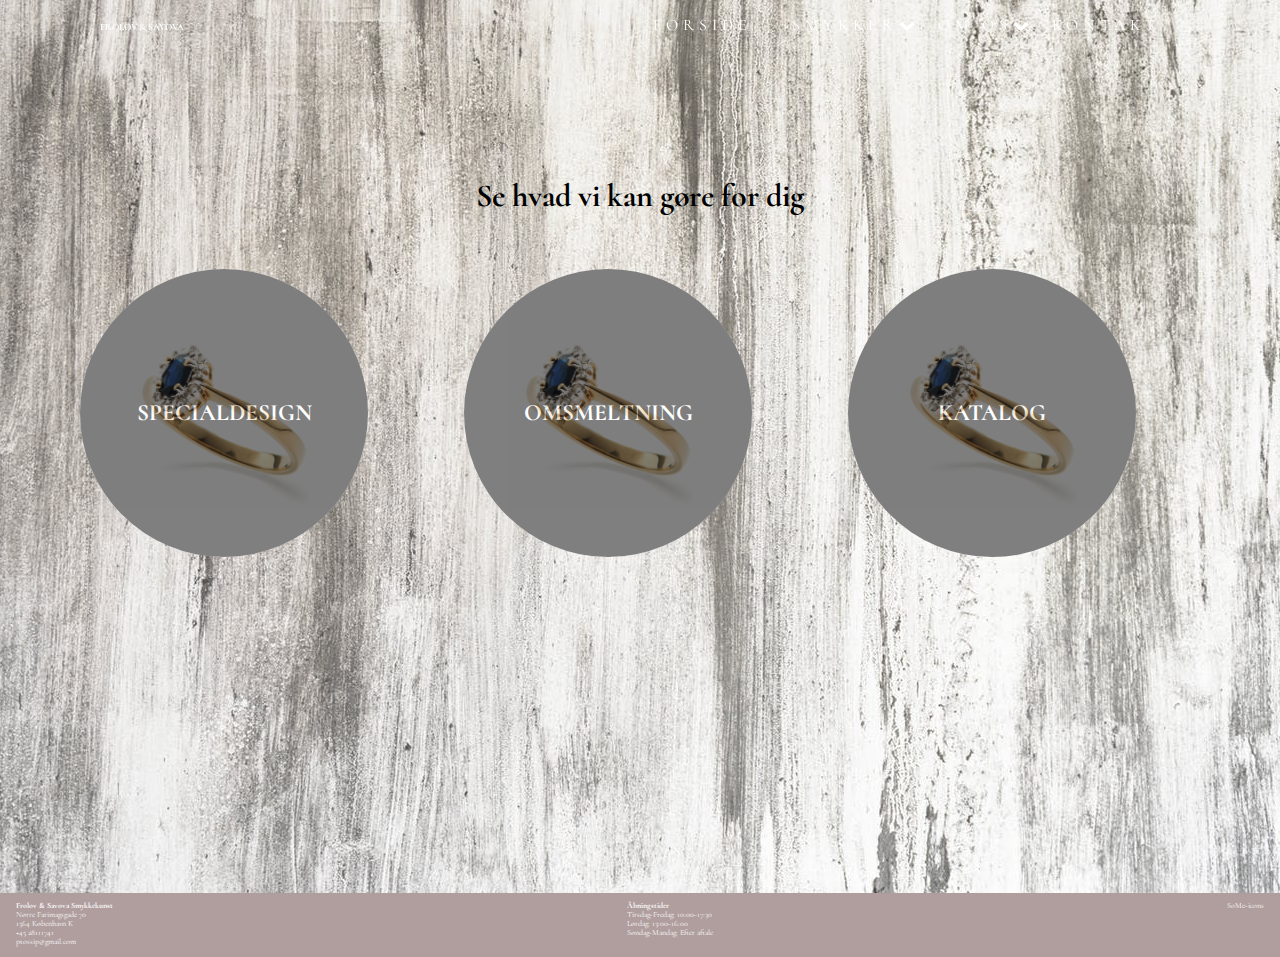
==== commit c6803fd2: "Font ændringer - index" ====
--- a/index.html
+++ b/index.html
@@ -9,6 +9,7 @@
     <link rel="stylesheet" href="style.css">
     <script src="https://code.jquery.com/jquery-3.3.1.min.js"></script>
     <script src="script.js"></script>
+    <link href="https://fonts.googleapis.com/css?family=Cormorant&display=swap" rel="stylesheet">
 </head>
 
 <body>
--- a/style.css
+++ b/style.css
@@ -2,10 +2,10 @@
 body {
     margin: 0;
     padding: 0;
-    font-family: sans-serif;
     background-image: url(img/testbg.jpeg);
     background-attachment: fixed;
     background-position: center;
+    font-family: 'Cormorant', serif;
 
 }
 
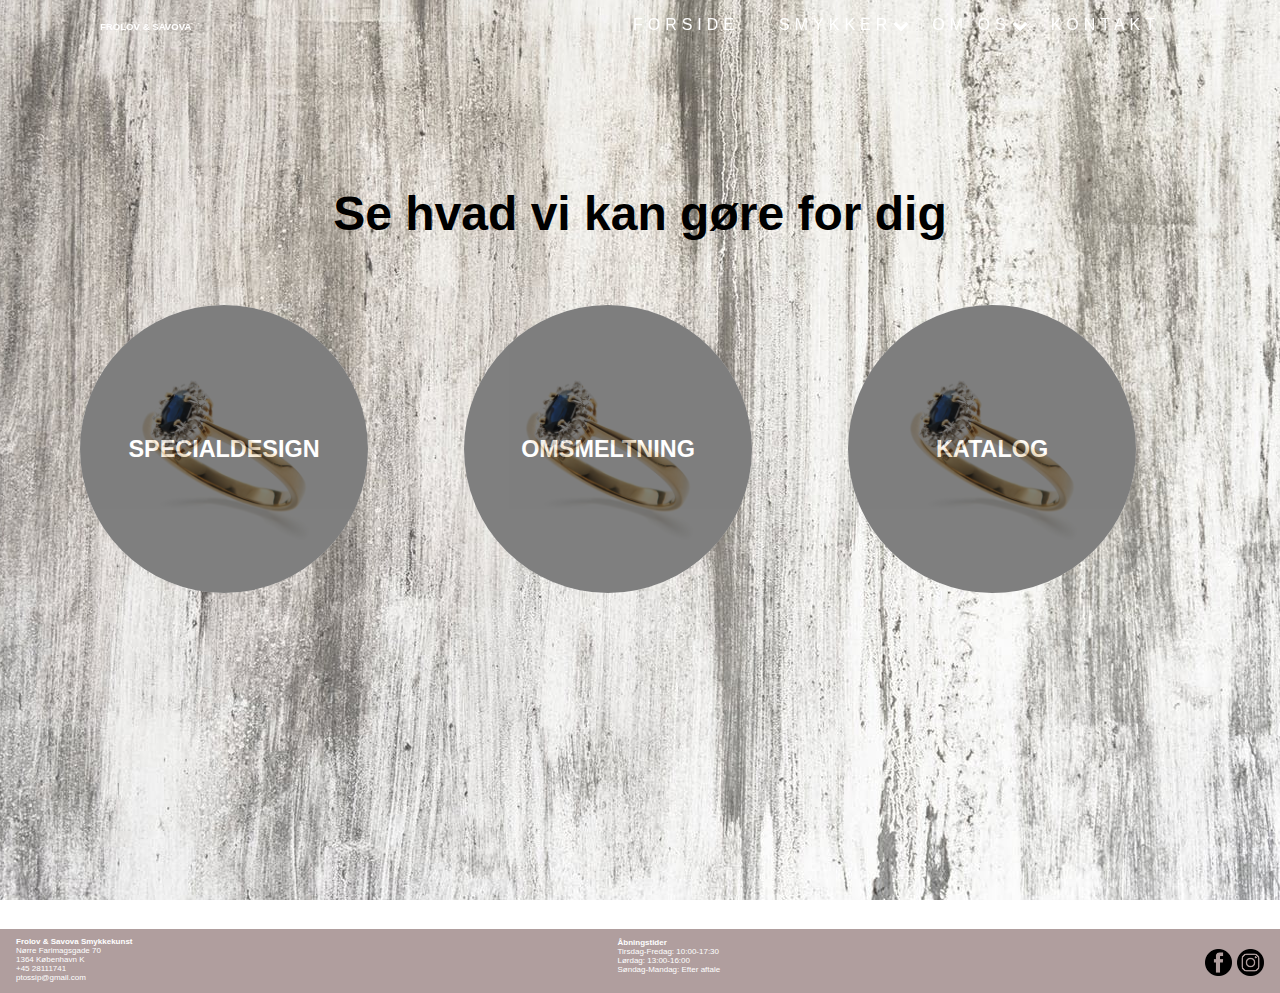
==== commit 2a2d6410: "Footer har some optimeret til mobil, fonts er optimeret lidt til tablet" ====
--- a/index.html
+++ b/index.html
@@ -9,7 +9,6 @@
     <link rel="stylesheet" href="style.css">
     <script src="https://code.jquery.com/jquery-3.3.1.min.js"></script>
     <script src="script.js"></script>
-    <link href="https://fonts.googleapis.com/css?family=Cormorant&display=swap" rel="stylesheet">
 </head>
 
 <body>
@@ -122,8 +121,10 @@
                 <br><a class="kontaktlink" href="mailto: ptossip@gmail.com">ptossip@gmail.com</a></p>
         </div>
         <div class="footer_right">
-            <p>SoMe-icons</p>
+            <a href="https://www.facebook.com/frolov.savova/" target="_blank"><img class="some_facebook" src="img/facebook-icon.png"></a>
+            <a href="https://www.instagram.com/frolov_savova_jewelry/" target="_blank"><img class="some_instagram" src="img/instagram-icon.png"></a>
         </div>
+
         <div class="centerparent">
             <div class="footer_centered">
                 <p class="footer_centered">
--- a/style.css
+++ b/style.css
@@ -2,10 +2,10 @@
 body {
     margin: 0;
     padding: 0;
+    font-family: sans-serif;
     background-image: url(img/testbg.jpeg);
     background-attachment: fixed;
     background-position: center;
-    font-family: 'Cormorant', serif;
 
 }
 
@@ -14,7 +14,9 @@
 }
 
 
-
+h1 {
+    font-size: 1.4em;
+}
 
 
 
@@ -340,7 +342,11 @@
 
 /********** iPAD MEDIA QUERY **********/
 
-@media (min-width: 860px) {
+@media (min-width: 768px) {
+
+    h1 {
+        font-size: 3em;
+    }
 
     /*Smykker Galleri*/
     .posts {
@@ -623,3 +629,12 @@
     color: #8DB097;
     transition: 0.5s;
 }
+
+.some_facebook {
+    width: 1.7em;
+    padding-top: 1.2em;
+}
+
+.some_instagram {
+    width: 1.7em;
+}
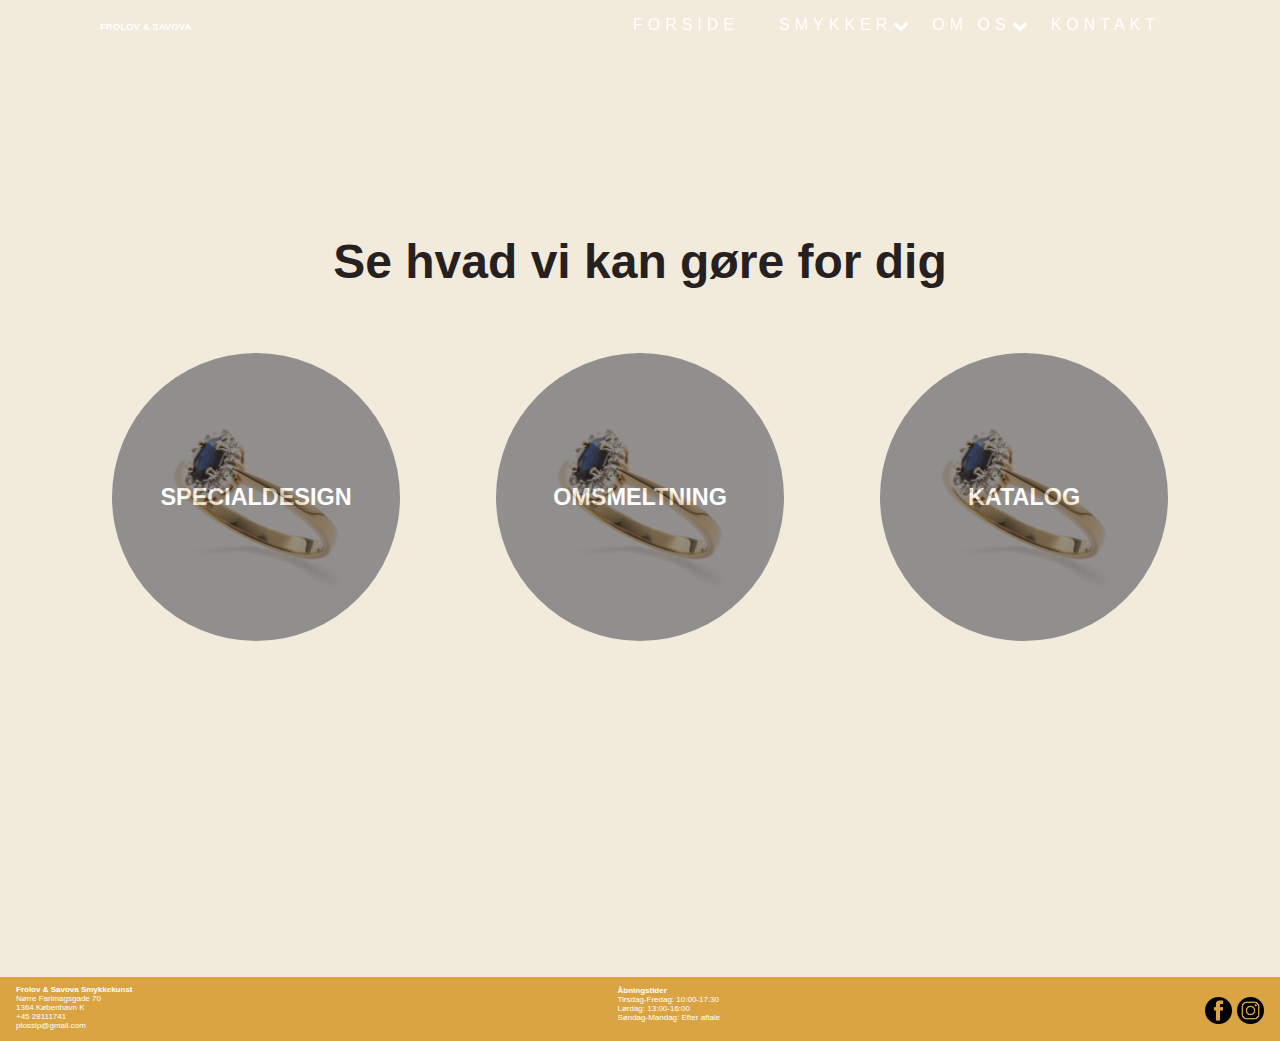
==== commit ff001ebd: "splash og tilbud opdateret" ====
--- a/index.html
+++ b/index.html
@@ -75,6 +75,7 @@
                     </div>
                 </div>
                 <div class="popup1">
+                   <p>Er du vild med unikke smykker?</p>
                     <p>Vi tilbyder specialdesign af smykker, hvor du enten kan være med til at designe smykket sammen med os i værkstedet, eller du kan medbringe din egne tegninger som vi så tilpasser dit smykke efter.
                     </p>
 
--- a/style.css
+++ b/style.css
@@ -3,7 +3,7 @@
     margin: 0;
     padding: 0;
     font-family: sans-serif;
-    background-image: url(img/testbg.jpeg);
+    background-color: #F2EBDC;
     background-attachment: fixed;
     background-position: center;
 
@@ -16,6 +16,7 @@
 
 h1 {
     font-size: 1.4em;
+    color: #262120;
 }
 
 
@@ -153,7 +154,7 @@
 
 
 .solid {
-    background-color: #B09E9E;
+    background-color: #D9A441;
 }
 
 /*NAVIGATION SLUT*/
@@ -260,7 +261,7 @@
     width: 100%;
     opacity: 0.5;
     transition: .5s ease;
-    background-color: black;
+    background-color: #262120;
 
 
 }
@@ -337,6 +338,35 @@
 
 
 
+/************ OM OS *******************/
+.posts-om-os {
+    margin: 3rem;
+    margin-top: 4rem;
+}
+
+.post-om-os {
+
+    padding: 1rem;
+    border: 0.5px solid lightgrey;
+    margin: 2rem;
+    background-color: #FFFFFF;
+}
+
+.post-om-os img {
+    width: 100%;
+}
+
+
+.kunstnere-content {
+    margin: 3rem;
+    margin-top: 5rem;
+    background-color: white;
+
+}
+
+.kunstnere-content h1 {
+    text-align: center;
+}
 
 
 
@@ -393,9 +423,9 @@
 
     /*FORSIDE SPLASH*/
     #forsidesplash {
-        margin-top: 0rem;
-        margin-left: 0;
-        margin-right: 0;
+        margin-top: 3rem;
+        margin-left: 3rem;
+        margin-right: 3rem;
 
     }
 
@@ -407,8 +437,8 @@
         grid-template-rows: 1fr 1fr;
         grid-template-columns: 1fr 1fr 1fr;
 
-        justify-content: center;
-        align-items: center;
+
+        justify-items: center;
         margin-left: 4rem;
         margin-right: 4rem;
     }
@@ -521,6 +551,34 @@
     .post h2 {
         text-align: center;
     }
+
+    /***********OM OS*************/
+    .posts-om-os {
+        display: grid;
+        grid-template-columns: 1fr 1fr;
+        grid-template-rows: 1fr 1fr;
+        margin: 5rem;
+    }
+
+    .post-om-os {
+
+        padding: 1rem;
+        border: 0.5px solid lightgrey;
+        margin: 2rem;
+        background-color: #FFFFFF;
+    }
+
+    .post-om-os img {
+        width: 100%;
+    }
+
+
+    .kunstnere-content {
+        margin: 5rem;
+        background-color: white;
+
+
+    }
 }
 
 @media (max-width: 860px) {
@@ -587,7 +645,7 @@
 
 
 footer {
-    background-color: #B09E9E;
+    background-color: #D9A441;
     color: #FFFFFF;
     height: 4em;
     margin-top: 1em;
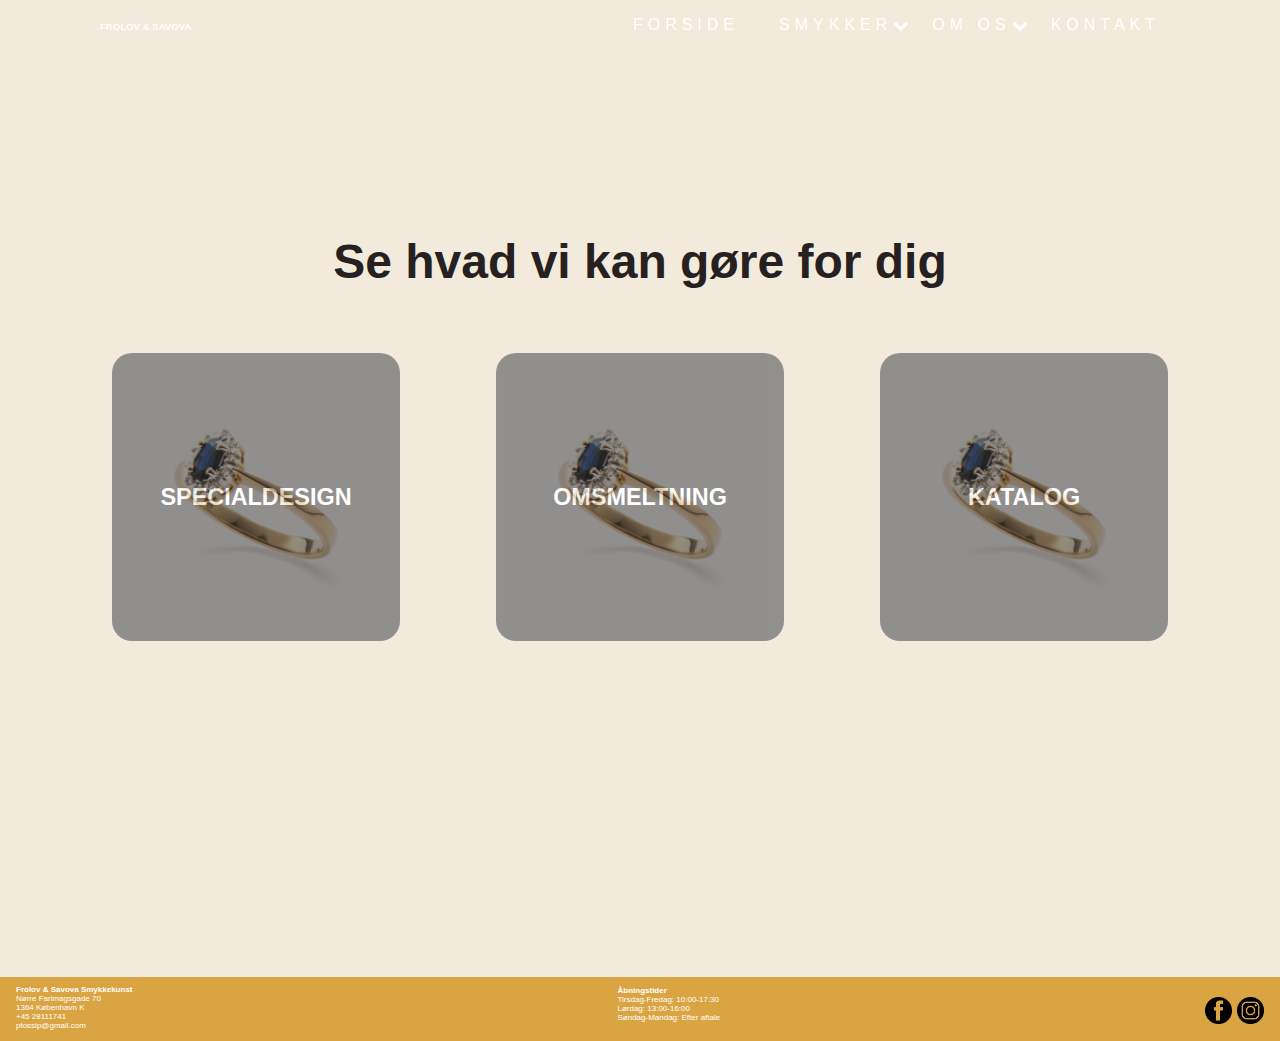
==== commit 860e5969: "tilbud rettelser hover" ====
--- a/index.html
+++ b/index.html
@@ -75,7 +75,7 @@
                     </div>
                 </div>
                 <div class="popup1">
-                   <p>Er du vild med unikke smykker?</p>
+                   <p class="bold">Er du vild med unikke smykker?</p>
                     <p>Vi tilbyder specialdesign af smykker, hvor du enten kan være med til at designe smykket sammen med os i værkstedet, eller du kan medbringe din egne tegninger som vi så tilpasser dit smykke efter.
                     </p>
 
@@ -90,7 +90,8 @@
                     </div>
                 </div>
                 <div class="popup2">
-                    <p>Har du gamle arvestykker eller lignende derhjemme, som måske ikke lige passer ind i nutidens mode? Så tilbyder vi at få disse omsmeltet og lave nye designs til dig! Prisen er naturligvis en hel del lavere.
+                   <p class="bold">Har du gamle arvestykker derhjemme?</p>
+                    <p>Hvis du ligger inde med gamle arvestykker eller lignende som måske ikke lige passer ind i nutidens mode, så tilbyder vi at få disse omsmeltet og lave nye designs til dig!
                     </p>
 
 
@@ -105,6 +106,7 @@
                     </div>
                 </div>
                 <div class="popup3">
+                   <p class="bold">Leder du efter pæne smykker, til gode priser?</p>
                     <p>Vi har et smalt sortiment af multi-producerede smykker som vi har valgt at lave flere af grundet stor efterspørgsel. Disse smykker er billigere end hvis du skal have designet et helt nyt smykke.
                     </p>
 
--- a/style.css
+++ b/style.css
@@ -5,6 +5,7 @@
     font-family: sans-serif;
     background-color: #F2EBDC;
     background-attachment: fixed;
+
     background-position: center;
 
 }
@@ -154,7 +155,8 @@
 
 
 .solid {
-    background-color: #D9A441;
+    background-color: rgba(217, 164, 65, 0.9);
+    ;
 }
 
 /*NAVIGATION SLUT*/
@@ -226,12 +228,14 @@
 
 
 
+
 }
 
 .image {
     display: block;
     width: 100%;
     height: auto;
+    border-radius: 20px;
 
 }
 
@@ -262,37 +266,47 @@
     opacity: 0.5;
     transition: .5s ease;
     background-color: #262120;
+    border-radius: 20px;
 
 
 }
 
 #tilbud p {
+    margin: 1rem 1rem 1rem 1rem;
+
+
+
+
+}
+
+.popup1 {
     margin: 2rem 4rem 0rem 4rem;
-
-
-
-
-}
-
-.popup1 {
-    margin-bottom: 0;
     display: none;
+    border-radius: 20px;
+    transition: 0.5s ease-in;
+    background-color: white;
+
 
 
 
 }
 
 .popup2 {
-    margin-bottom: 0;
+    margin: 2rem 4rem 0rem 4rem;
     display: none;
-
+    border-radius: 20px;
+    transition: 0.5s ease-in;
+    background-color: white;
 
 
 }
 
 .popup3 {
-    margin-bottom: 0;
+    margin: 2rem 4rem 0rem 4rem;
     display: none;
+    border-radius: 20px;
+    transition: 0.5s ease-in;
+    background-color: white;
 
 
 
@@ -345,11 +359,10 @@
 }
 
 .post-om-os {
-
     padding: 1rem;
-    border: 0.5px solid lightgrey;
+
     margin: 2rem;
-    background-color: #FFFFFF;
+
 }
 
 .post-om-os img {
@@ -360,7 +373,7 @@
 .kunstnere-content {
     margin: 3rem;
     margin-top: 5rem;
-    background-color: white;
+
 
 }
 
@@ -377,7 +390,83 @@
     h1 {
         font-size: 3em;
     }
-
+    /* TILBUD FORSIDE */
+     #tilbudwrapper {
+        display: grid;
+        grid-template-rows: 1fr 1fr;
+        grid-template-columns: 1fr 1fr 1fr;
+
+
+        justify-items: center;
+        margin-left: 2rem;
+        margin-right: 2rem;
+    }
+     .popup1 {
+        margin-bottom: 0;
+        display: block;
+        opacity: 0;
+        grid-row: 2;
+        grid-column: 1;
+        background-color: white;
+        margin: 1rem;
+        line-height: 1.5rem;
+        border-radius: 20px;
+
+
+
+    }
+
+    .popup2 {
+        margin-bottom: 0;
+        display: block;
+        opacity: 0;
+        grid-row: 2;
+        grid-column: 2;
+        background-color: white;
+        margin: 1rem;
+        line-height: 1.5rem;
+        border-radius: 20px;
+
+
+
+    }
+
+    .popup3 {
+        margin-bottom: 0;
+        display: block;
+        opacity: 0;
+        grid-row: 2;
+        grid-column: 3;
+        background-color: white;
+        margin: 1rem;
+        line-height: 1.5rem;
+        border-radius: 20px;
+
+
+    }
+
+    #tilbud p {
+        margin: 1rem 1rem 1rem 1rem
+    }
+
+    .display {
+        opacity: 1;
+    }
+
+    .container1 {
+        grid-row: 1;
+        grid-column: 1;
+    }
+
+    .container2 {
+        grid-row: 1;
+        grid-column: 2;
+    }
+
+    .container3 {
+        grid-row: 1;
+        grid-column: 3;
+    }
     /*Smykker Galleri*/
     .posts {
         display: grid;
@@ -444,12 +533,12 @@
     }
 
     .overlay {
-        border-radius: 200px;
+        border-radius: 20px;
 
     }
 
     .image {
-        border-radius: 200px;
+        border-radius: 20px;
     }
 
     .popup1 {
@@ -458,9 +547,10 @@
         opacity: 0;
         grid-row: 2;
         grid-column: 1;
-        background-color: lightgrey;
+        background-color: white;
         margin: 1rem;
         line-height: 1.5rem;
+        border-radius: 20px;
 
 
 
@@ -472,9 +562,10 @@
         opacity: 0;
         grid-row: 2;
         grid-column: 2;
-        background-color: lightgrey;
+        background-color: white;
         margin: 1rem;
         line-height: 1.5rem;
+        border-radius: 20px;
 
 
     }
@@ -485,9 +576,10 @@
         opacity: 0;
         grid-row: 2;
         grid-column: 3;
-        background-color: lightgrey;
+        background-color: white;
         margin: 1rem;
         line-height: 1.5rem;
+        border-radius: 20px;
 
 
     }
@@ -556,16 +648,18 @@
     .posts-om-os {
         display: grid;
         grid-template-columns: 1fr 1fr;
-        grid-template-rows: 1fr 1fr;
+        grid-template-rows: 1fr
         margin: 5rem;
+        margin-top: 0;
     }
 
     .post-om-os {
 
         padding: 1rem;
         border: 0.5px solid lightgrey;
-        margin: 2rem;
-        background-color: #FFFFFF;
+        margin: 1rem;
+
+
     }
 
     .post-om-os img {
@@ -575,10 +669,14 @@
 
     .kunstnere-content {
         margin: 5rem;
-        background-color: white;
-
-
-    }
+        margin-bottom: 0rem;
+
+
+
+    }
+    .kunstnere-content h1 {
+    text-align: center;
+}
 }
 
 @media (max-width: 860px) {
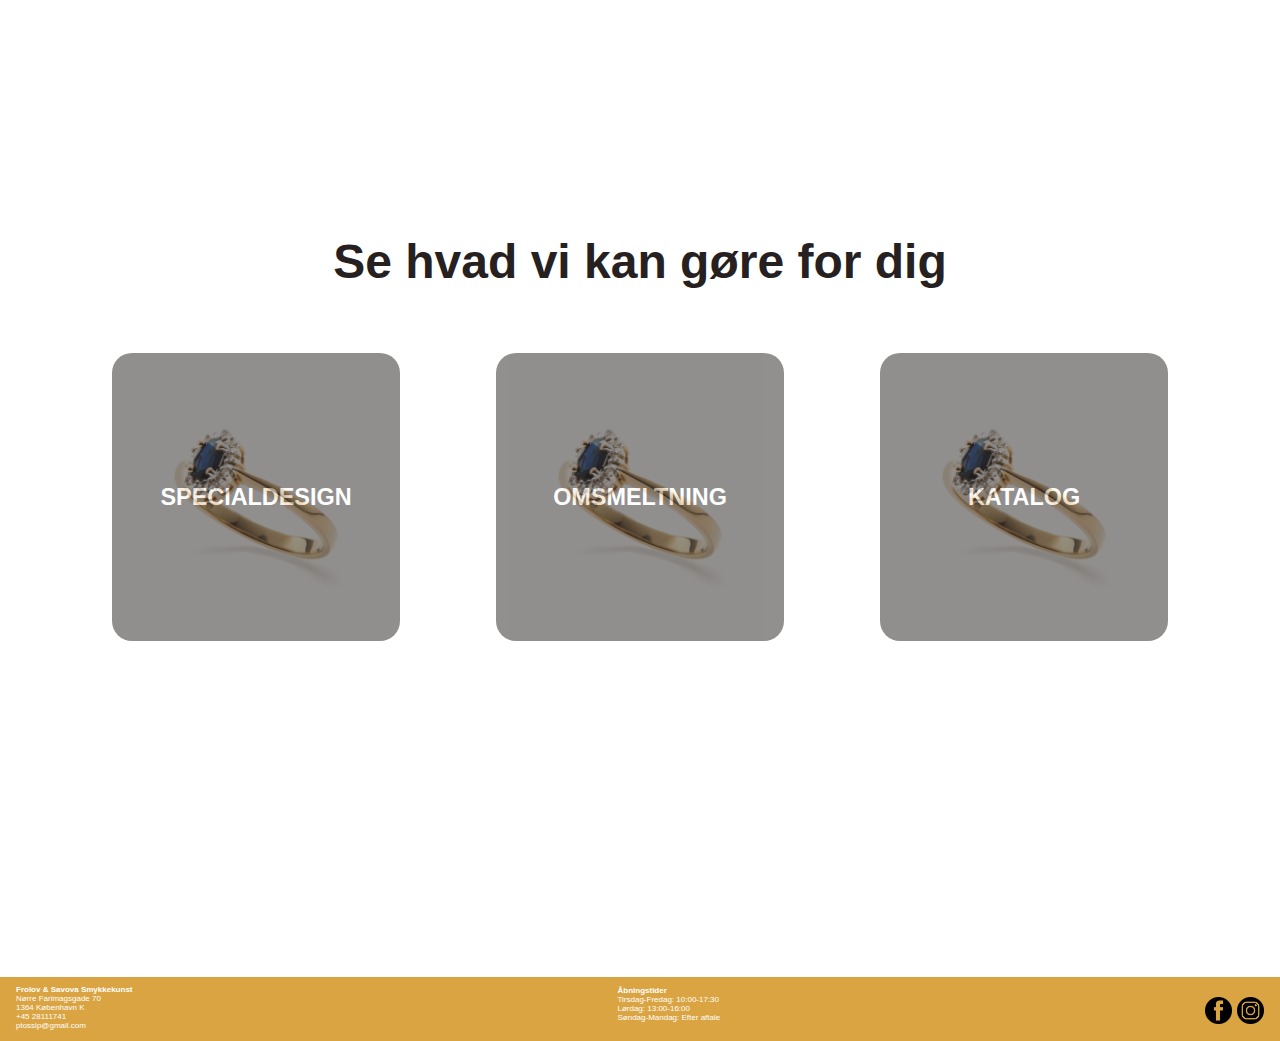
==== commit 07782124: "whatever" ====
--- a/index.html
+++ b/index.html
@@ -9,6 +9,7 @@
     <link rel="stylesheet" href="style.css">
     <script src="https://code.jquery.com/jquery-3.3.1.min.js"></script>
     <script src="script.js"></script>
+    <link href="https://fonts.googleapis.com/css?family=Cormorant&display=swap" rel="stylesheet">
 </head>
 
 <body>
--- a/style.css
+++ b/style.css
@@ -3,7 +3,7 @@
     margin: 0;
     padding: 0;
     font-family: sans-serif;
-    background-color: #F2EBDC;
+    /*background-color: #F2EBDC;*/
     background-attachment: fixed;
 
     background-position: center;
@@ -121,11 +121,11 @@
 
 header nav ul li a:hover {
     color: #FFFFFF;
-    background: #2196f3;
+    background: #262120;
 }
 
 header nav ul li a.active {
-    background: #2196f3;
+    background: #262120;
 
 
 }
@@ -191,7 +191,7 @@
 
 
 /********** FORSIDE SPLASH **********/
-#forsidesplash {}
+
 
 #splashvideo img {
     width: 100%;
@@ -348,9 +348,55 @@
 }
 
 
-
-
-
+/************ SINGLE VIEW*************/
+        #popup {
+            top: 0;
+            width: 100vw;
+            height: 100vh;
+            position: fixed;
+            overflow: scroll;
+            z-index: 10;
+            background-color: rgba(255, 255, 255, 0.71);
+
+
+
+        }
+
+
+        .singleret img {
+            max-width: 100%;
+        }
+
+        .singleret {
+            padding: 1rem;
+
+
+        }
+
+        .skjul {
+            display: none;
+        }
+
+        #indhold {
+            min-height: 61vh;
+            background-color: white;
+            width: 77vw;
+            margin: 4rem auto;
+            border: 1px solid black;
+        }
+    .singleret img {
+            max-width: 50%;
+        }
+
+        .singleret {
+            padding: 1rem;
+
+
+        }
+
+#luk button {
+    width: 10vw
+}
 
 /************ OM OS *******************/
 .posts-om-os {
@@ -373,7 +419,7 @@
 .kunstnere-content {
     margin: 3rem;
     margin-top: 5rem;
-
+    background-color: #FFFFFF;
 
 }
 
@@ -390,8 +436,9 @@
     h1 {
         font-size: 3em;
     }
+
     /* TILBUD FORSIDE */
-     #tilbudwrapper {
+    #tilbudwrapper {
         display: grid;
         grid-template-rows: 1fr 1fr;
         grid-template-columns: 1fr 1fr 1fr;
@@ -401,7 +448,8 @@
         margin-left: 2rem;
         margin-right: 2rem;
     }
-     .popup1 {
+
+    .popup1 {
         margin-bottom: 0;
         display: block;
         opacity: 0;
@@ -467,6 +515,7 @@
         grid-row: 1;
         grid-column: 3;
     }
+
     /*Smykker Galleri*/
     .posts {
         display: grid;
@@ -648,8 +697,7 @@
     .posts-om-os {
         display: grid;
         grid-template-columns: 1fr 1fr;
-        grid-template-rows: 1fr
-        margin: 5rem;
+        grid-template-rows: 1fr margin: 5rem;
         margin-top: 0;
     }
 
@@ -669,14 +717,26 @@
 
     .kunstnere-content {
         margin: 5rem;
+
+        background-color: #FFFFFF;
+
         margin-bottom: 0rem;
 
 
-
-    }
+    }
+
     .kunstnere-content h1 {
+<<<<<<< HEAD
     text-align: center;
 }
+    .underline {
+        height: 2px;
+        width: 500px;
+        background-color: black;
+=======
+        text-align: center;
+>>>>>>> frolovsavova/master
+    }
 }
 
 @media (max-width: 860px) {
